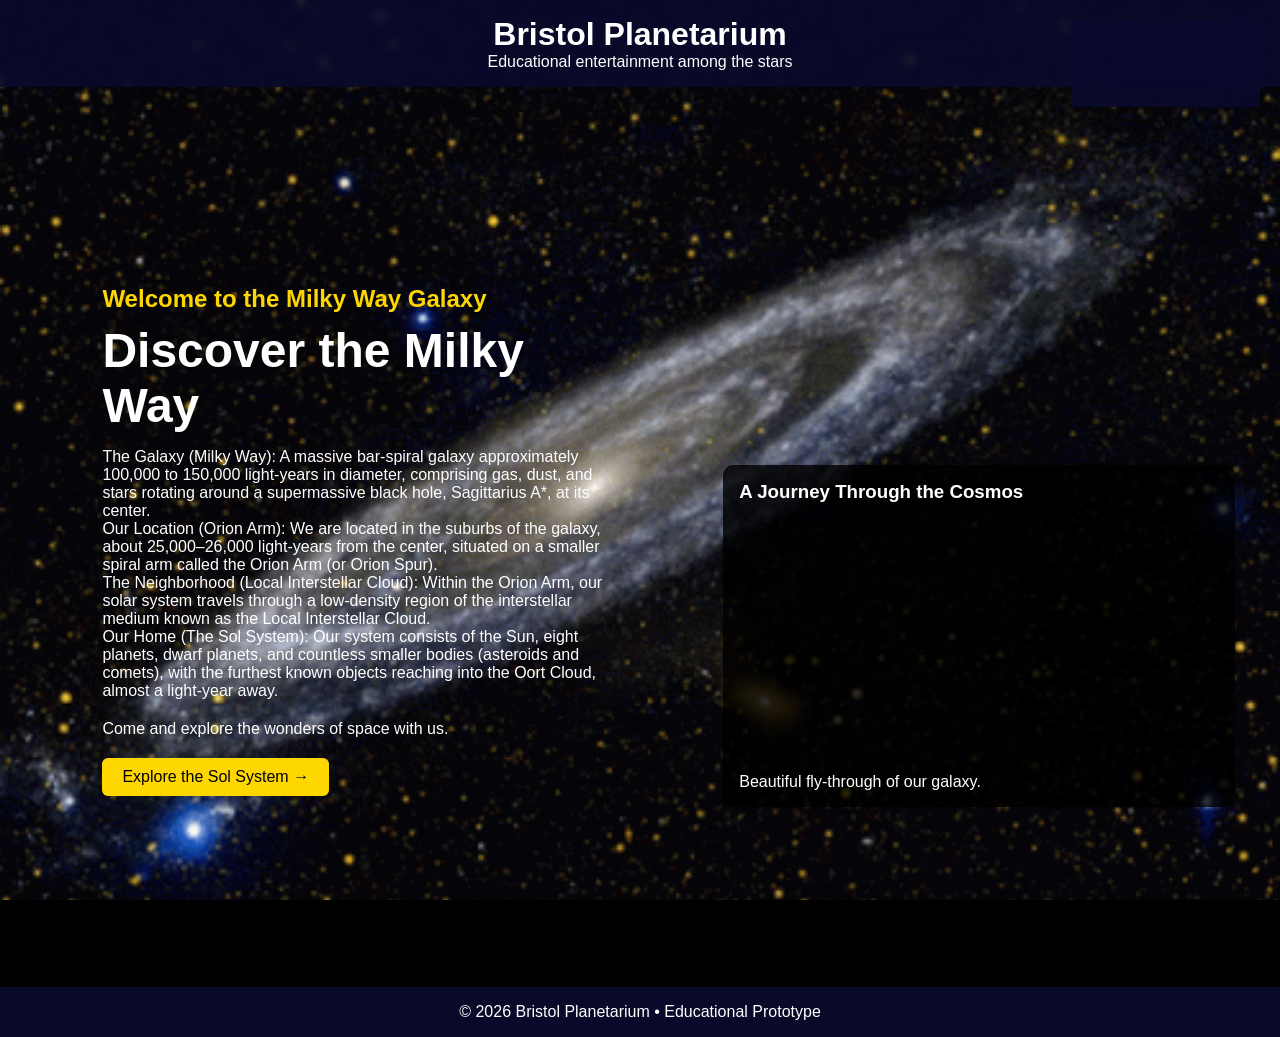
==== index.html @ 5920072c "Add files via upload This project involved creating a prototype website for a Bristol-based planetar" ====
<!DOCTYPE html>

<html lang="en">
<head>
    <meta charset="UTF-8">
    <meta name="viewport" content="width=device-width, initial-scale=1.0">
    <title>Bristol Planetarium | Explore the Milky Way</title>
    <link rel="stylesheet" href="css/style.css">
</head>
<script src="js/main.js"></script>
<body>



<header>
    <div class="container">
        <h1>Bristol Planetarium</h1>
        <p>Educational entertainment among the stars</p>
    </div>
</header>

<!-- NAVIGATION - Hamburger menu Horizontal Pop-up -->
<nav class="main-nav">
    <div class="nav-container">
        <!-- Menu Button -->
        <button class="nav-toggle" 
                id="nav-toggle"
                aria-label="Open navigation menu"
                aria-expanded="false"
                aria-controls="nav-horizontal">
            <span class="menu-text">Menu</span>
            <span class="hamburger-icon">☰</span>
        </button>

        <!-- Horizontal Pop-up Menu -->
        <ul class="nav-horizontal" id="nav-horizontal">
            <li><a href="index.html" class="nav-btn">
                <img src="images/milkyway.png" alt="Milky Way navigation button">
                <span>Milky Way</span>
            </a></li>
            
            <li><a href="solarsystem.html" class="nav-btn">
                <img src="images/solarsystem.png" alt="Our Solar System navigation button">
                <span>Our Solar System</span>
            </a></li>
            
            <li><a href="earth.html" class="nav-btn">
                <img src="images/earth.png" alt="Earth navigation button">
                <span>Earth</span>
            </a></li>
            <li><a href="moon.html" class="nav-btn">
                 <img src="images/moon.png" alt="Moon navigation button">
                 <span>Moon</span>
            </a></li>
            
        </ul>
    </div>
</nav>

<main id="main-content">

    <!-- homepage -->
    <section class="homepage">
        
        <div class="homepage-content top-left">
            <h2>Welcome to the Milky Way Galaxy</h2>
            <h1>Discover the Milky Way</h1>
            <p>
                The Galaxy (Milky Way): A massive bar-spiral galaxy approximately 100,000 to 150,000 light-years in diameter, comprising gas, dust, and stars rotating around a supermassive black hole, Sagittarius A*, at its center.<br>
                Our Location (Orion Arm): We are located in the suburbs of the galaxy, about 25,000–26,000 light-years from the center, situated on a smaller spiral arm called the Orion Arm (or Orion Spur).<br>
                The Neighborhood (Local Interstellar Cloud): Within the Orion Arm, our solar system travels through a low-density region of the interstellar medium known as the Local Interstellar Cloud.<br>
                Our Home (The Sol System): Our system consists of the Sun, eight planets, dwarf planets, and countless smaller bodies (asteroids and comets), with the furthest known objects reaching into the Oort Cloud, almost a light-year away.<br>
            </p>
                Come and explore the wonders of space with us.
            </p>
            <a href="solarsystem.html" class="cta-button">Explore the Sol System →</a>
        </div>

        <!--youtube VIDEO -->
        <div class="video-container">
            <h3>A Journey Through the Cosmos</h3>
            <div class="video-wrapper">
                <iframe 
                    src="https://www.youtube.com/embed/wEZBNsU4dMU"
                    title="Journey through the Milky Way"
                    frameborder="0"
                    allowfullscreen
                    loading="lazy">
                </iframe>
            </div>
            <p class="video-caption">
                Beautiful fly-through of our galaxy.
            </p>
        </div>

    </section>

</main>

<footer>
    <p>&copy; 2026 Bristol Planetarium • Educational Prototype</p>
</footer>


</body>
</html>
---- css/style.css ----
/* ====================== ACCESSIBILITY ====================== */
.skip-link {
    position: absolute;
    left: -9999px;
    top: 10px;
    background: black;
    color: white;
    padding: 12px;
    z-index: 999;
}

.skip-link:focus {
    left: 10px;
}
a:focus,
button:focus {
    outline: 3px solid gold;
    outline-offset: 4px;
}
/* ====================== GLOBAL STYLES ====================== */
* {
  margin: 0;
  padding: 0;
  box-sizing: border-box;
  }

body {
font-family: Arial, sans-serif;
color: white;
background: black;
}

/* HEADER */
header {
text-align: center;
padding: 1rem;
background: rgba(10, 10, 46, 0.85);
backdrop-filter: blur(4px);
position: relative;
z-index: 10;
}

/* NAV IMAGE BUTTONS */
nav {
background: rgba(10, 10, 46, 0.85);
backdrop-filter: blur(4px);
position: relative;
z-index: 10;
}

.nav-buttons {
display: flex;
justify-content: center;
gap: 2.5rem;
list-style: none;
padding: 1rem 0;
}

.nav-btn {
text-decoration: none;
text-align: center;
color: white;
display: flex;
flex-direction: column;
align-items: center;
transition: transform 0.3s ease;
}

/* ROUND BUTTONS with transition */
.nav-btn img {
width: 110px;
height: 110px;
object-fit: cover;
border-radius: 50%;
background: rgba(255,255,255,0.05);
padding: 10px;
transition: transform 0.3s ease, box-shadow 0.3s ease;
}

.nav-btn span {
margin-top: 0.5rem;
font-size: 0.95rem;
}

/* HOVER effects */
.nav-btn:hover img {
transform: scale(1.1);
box-shadow: 0 0 20px rgba(255, 215, 0, 0.6);
}

.nav-btn:hover {
transform: translateY(-3px);
}

/* Home page */
.homepage {
position: relative;
width: 100%;
min-height: 100vh;
overflow: hidden;
}

/* MOVING BACKGROUND */
.homepage::before {
    content: '';
    position: fixed;
    inset: 0;
    background: url('../images/milkyway.gif') center/cover no-repeat;
    z-index: -2;        
}
/* DARK OVERLAY */
/*.homepage::after {
content: '';
position: fixed;
top: 0;
left: 0;
width: 100%;
height: 100vh;
background: rgba(10, 10, 46, 0.75);
z-index: -1;
}

/* ANIMATION */
@keyframes slowPan {
from { background-position: 0 0; }
to   { background-position: -2000px 0; }
}

/* TEXT */
.homepage-content.top-left {
position: absolute;
top: 22%;
left: 8%;
max-width: 500px;
z-index: 2;
}

.homepage-content h2 {
color: gold;
margin-bottom: 10px;
}

.homepage-content h1 {
font-size: 3rem;
margin-bottom: 15px;
}

.homepage-content p {
margin-bottom: 20px;
}

/* Call to action BUTTON - explore the sol system */
.cta-button {
display: inline-block;
padding: 10px 20px;
background: gold;
color: black;
text-decoration: none;
border-radius: 6px;
}

/* youtube VIDEO */
.video-container {
position: absolute;
bottom: 20%;
right: 3.5%;
width: 40%;
max-width: 1000px;
background: rgba(0,0,0,0.8);
padding: 1rem;
border-radius: 10px;
z-index: 3;
}

.video-wrapper {
position: relative;
padding-bottom: 56.25%;
height: 0;
}

.video-wrapper iframe {
position: absolute;
width: 100%;
height: 100%;
}

/* FOOTER */
footer {
text-align: center;
padding: 1rem;
background: rgba(10, 10, 46, 0.9);
}

/* responsive styles */
@media (max-width: 768px) {
.nav-buttons {
flex-direction: column;
gap: 1.5rem;
}


.homepage-content.top-left {
    position: relative;
    top: auto;
    left: auto;
    text-align: center;
    padding: 2rem;
}

.video-container {
    position: relative;
    width: 90%;
    margin: 2rem auto;
}


}
/* SOLAR SYSTEM PAGE (GIF BACKGROUND) */

.solar-page {
position: relative;
min-height: 100vh;
}

/* FULLSCREEN GIF  */
.solar-page::before {
content: '';
position: fixed;
inset: 0;
background: url('../images/animatedsolarsystem.gif') center/cover no-repeat;
z-index: -1;
}

/* BACK BUTTON (back to home) */
.back-home-img {
position: fixed;
top: 20px;
left: 20px;
z-index: 10;
text-decoration: none;
color: white;
text-align: center;
}

.back-home-img img {
width: 90px;
height: 90px;
border-radius: 50%;
padding: 8px;
background: rgba(0,0,0,0.4);
transition: 0.3s;
}

.back-home-img span {
display: block;
margin-top: 5px;
font-size: 0.85rem;
}

.back-home-img:hover img {
transform: scale(1.1);
box-shadow: 0 0 15px rgba(255,215,0,0.7);
}


/* TEXT COLUMNS */
.solar-text {
position: absolute;
top: 50%;
transform: translateY(-50%);
width: 22%;
background: rgba(0, 0, 0, 0.112);
padding: 1.5rem;
border-radius: 10px;
}

/* PUSH TO EDGES */
.solar-text.left {
left: 2%;
}

.solar-text.right {
right: 2%;
}

/* ====================== EARTH PAGE ====================== */
.earth-page {
    position: relative;
    min-height: 100vh;
    width: 100%;
    overflow: hidden;
    color: white;
}

/* Video Background */
.earth-page::before {
    content: '';
    position: fixed;
    top: 0;
    left: 0;
    width: 100%;
    height: 100%;
    background: #000;
    z-index: -2;
}

.earth-page video {
    position: fixed;
    top: 0;
    left: 0;
    width: 100%;
    height: 100%;
    object-fit: cover;
    z-index: -2;
   /* filter: brightness(0.75);        /* Slightly darken video for text readability */
}

/* Dark Overlay */
/*.earth-page::after {
    content: '';
    position: fixed;
    top: 0;
    left: 0;
    width: 100%;
    height: 100%;
    background: rgba(10, 10, 46, 0.65);
    z-index: -1;
}

/* Text Columns - same styles as solar-page */
.solar-text {
    position: absolute;
    top: 50%;
    transform: translateY(-50%);
    width: 28%;
    background: rgba(0, 0, 0, 0.68);
    padding: 1.8rem;
    border-radius: 12px;
    backdrop-filter: blur(6px);
    line-height: 1.65;
    z-index: 2;
}

.solar-text.left {
    left: 6%;
}

.solar-text.right {
    right: 6%;
}

.solar-text h2 {
    color: #ffd700;
    margin-bottom: 1rem;
    font-size: 1.65rem;
}

.solar-text ul {
    margin: 1rem 0 1.2rem 0;
    padding-left: 1.3rem;
}

.solar-text li {
    margin-bottom: 0.7rem;
}

/* Responsive */
@media (max-width: 900px) {
    .solar-text {
        position: relative;
        top: auto;
        transform: none;
        width: 85%;
        margin: 2rem auto;
        left: auto;
        right: auto;
    }
    
    .solar-text.left,
    .solar-text.right {
        left: auto;
        right: auto;
    }
}
/* ====================== MAIN NAVIGATION - TOP RIGHT ====================== */
.main-nav {
    position: fixed;
    top: 0;
    right: 0;
    z-index: 100;
}

.nav-container {
    position: relative;
    padding: 1.2rem 2rem;
}

/* Menu Toggle Button */
.nav-toggle {
    background: rgba(10, 10, 46, 0.85);
    color: white;
    border: none;
    padding: 14px 24px;
    border-radius: 50px;
    font-size: 1.1rem;
    cursor: pointer;
    display: flex;
    align-items: center;
    gap: 12px;
    box-shadow: 0 4px 15px rgba(0, 0, 0, 0.4);
    backdrop-filter: blur(8px);
    transition: all 0.3s ease;
}

.nav-toggle:hover {
    background: rgba(255, 215, 0, 0.25);
    color: #ffd700;
}

/* ====================== HORIZONTAL POP-UP MENU ====================== */
.main-nav {
    position: fixed;
    top: 20px;
    right: 20px;
    z-index: 100;
}

.nav-container {
    position: relative;
    display: flex;
    justify-content: flex-end;
}

/* Menu Toggle Button */
.nav-toggle {
    background: rgba(10, 10, 46, 0.9);
    color: white;
    border: none;
    padding: 14px 26px;
    border-radius: 50px;
    font-size: 1.1rem;
    cursor: pointer;
    display: flex;
    align-items: center;
    gap: 12px;
    box-shadow: 0 5px 20px rgba(0, 0, 0, 0.5);
    backdrop-filter: blur(10px);
    transition: all 0.3s ease;
}

.nav-toggle:hover {
    background: rgba(255, 215, 0, 0.25);
    color: #ffd700;
}

/* Horizontal Menu Container */
.nav-horizontal {
    position: absolute;
    top: 50%;
    right: 100%;                    /* Position to the left of the button */
    transform: translateY(-50%);
    display: none;
    flex-direction: row;
    gap: 1.2rem;
    list-style: none;
    margin: 0;
    padding: 0 1.5rem;
    background: rgba(10, 10, 46, 0.78);   /* Transparent */
    border-radius: 50px;
    box-shadow: 0 10px 30px rgba(0, 0, 0, 0.5);
    backdrop-filter: blur(12px);
    z-index: 110;
    opacity: 0;
    transition: all 0.4s ease;
    white-space: nowrap;
}

.nav-horizontal.active {
    display: flex;
    opacity: 1;
    transform: translateY(-50%) translateX(-20px);   /* Slight slide effect */
}

/* Sequential Pop-up Animation (Left to Right) */
.nav-horizontal li {
    opacity: 0;
    transform: translateX(30px) scale(0.8);
    transition: all 0.5s cubic-bezier(0.34, 1.56, 0.64, 1);
}

.nav-horizontal.active li {
    opacity: 1;
    transform: translateX(0) scale(1);
}

/* Staggered delay */
.nav-horizontal.active li:nth-child(1) { transition-delay: 0.05s; }
.nav-horizontal.active li:nth-child(2) { transition-delay: 0.15s; }
.nav-horizontal.active li:nth-child(3) { transition-delay: 0.25s; }

/* Bigger Horizontal Buttons */
.nav-horizontal .nav-btn {
    display: flex;
    flex-direction: column;
    align-items: center;
    gap: 8px;
    padding: 10px 12px;
    color: white;
    text-decoration: none;
    border-radius: 12px;
    transition: all 0.3s ease;
    min-width: 90px;
}

.nav-horizontal .nav-btn:hover {
    background: rgba(255, 215, 0, 0.25);
    transform: translateY(-4px);
}

.nav-horizontal .nav-btn img {
    width: 78px;
    height: 78px;
    border-radius: 50%;
    object-fit: cover;
    transition: transform 0.3s ease;
}

.nav-horizontal .nav-btn:hover img {
    transform: scale(1.1);
}

.nav-horizontal .nav-btn span {
    font-size: 0.95rem;
    font-weight: 500;
}
/* 🌍 PLANET BUTTON ROW */
.planet-nav {
    position: absolute;
    bottom: 2%;
    left: 50%;
    transform: translateX(-50%);
    
    display: flex;
    gap: 1.8rem;
    flex-wrap: nowrap;
    justify-content: center;

    z-index: 5;
}

/* Make them slightly smaller than main nav (optional) */
.planet-nav .nav-btn img {
    width: 85px;
    height: 85px;
}
/* 🌕 MOON BUTTON */
.moon-button {
    position: absolute;
    top: 120px;
    right: 16%;
    
    z-index: 6;

    display: flex;
    flex-direction: column;
    align-items: center;

    text-decoration: none;
    color: white;
}

/* 3x larger than back button */
.moon-button img {
    width: 170px;
    height: 170px;

    object-fit: contain;

    transition: transform 0.3s ease,
                box-shadow 0.3s ease;
}

/* Label */
.moon-button span {
    margin-top: 12px;
    font-size: 1.3rem;
    font-weight: bold;
}

/* Hover effect */
.moon-button:hover img {
    transform: scale(1.08);
    filter: drop-shadow(0 0 18px rgba(255,255,255,0.8));
}

/* LOWER RIGHT TEXT BOX */
.earth-page .solar-text.right {
    top: 70%;
}
/* ====================== EARTH PAGE ====================== */
.moon-page {
    position: relative;
    min-height: 100vh;
    width: 100%;
    overflow: hidden;
    color: white;
}

/* Video Background */
.moon-page::before {
    content: '';
    position: fixed;
    top: 0;
    left: 0;
    width: 100%;
    height: 100%;
    background: #000;
    z-index: -2;
}

.moon-page video {
    position: fixed;
    top: 0;
    left: 0;
    width: 100%;
    height: 100%;
    object-fit: cover;
    z-index: -2;
   /* filter: brightness(0.75);        /* Slightly darken video for text readability */
}

/* Dark Overlay */
/*.moon-page::after {
    content: '';
    position: fixed;
    top: 0;
    left: 0;
    width: 100%;
    height: 100%;
    background: rgba(10, 10, 46, 0.65);
    z-index: -1;
}

/* Text Columns - Reuse same styles as solar-page */
.solar-text {
    position: absolute;
    top: 50%;
    transform: translateY(-50%);
    width: 28%;
    background: rgba(0, 0, 0, 0.68);
    padding: 1.8rem;
    border-radius: 12px;
    backdrop-filter: blur(6px);
    line-height: 1.65;
    z-index: 2;
}

.solar-text.left {
    left: 6%;
}

.solar-text.right {
    right: 6%;
}

.solar-text h2 {
    color: #ffd700;
    margin-bottom: 1rem;
    font-size: 1.65rem;
}

.solar-text ul {
    margin: 1rem 0 1.2rem 0;
    padding-left: 1.3rem;
}

.solar-text li {
    margin-bottom: 0.7rem;
}

/* Responsive */
@media (max-width: 900px) {
    .solar-text {
        position: relative;
        top: auto;
        transform: none;
        width: 85%;
        margin: 2rem auto;
        left: auto;
        right: auto;
    }
    
    .solar-text.left,
    .solar-text.right {
        left: auto;
        right: auto;
    }
}
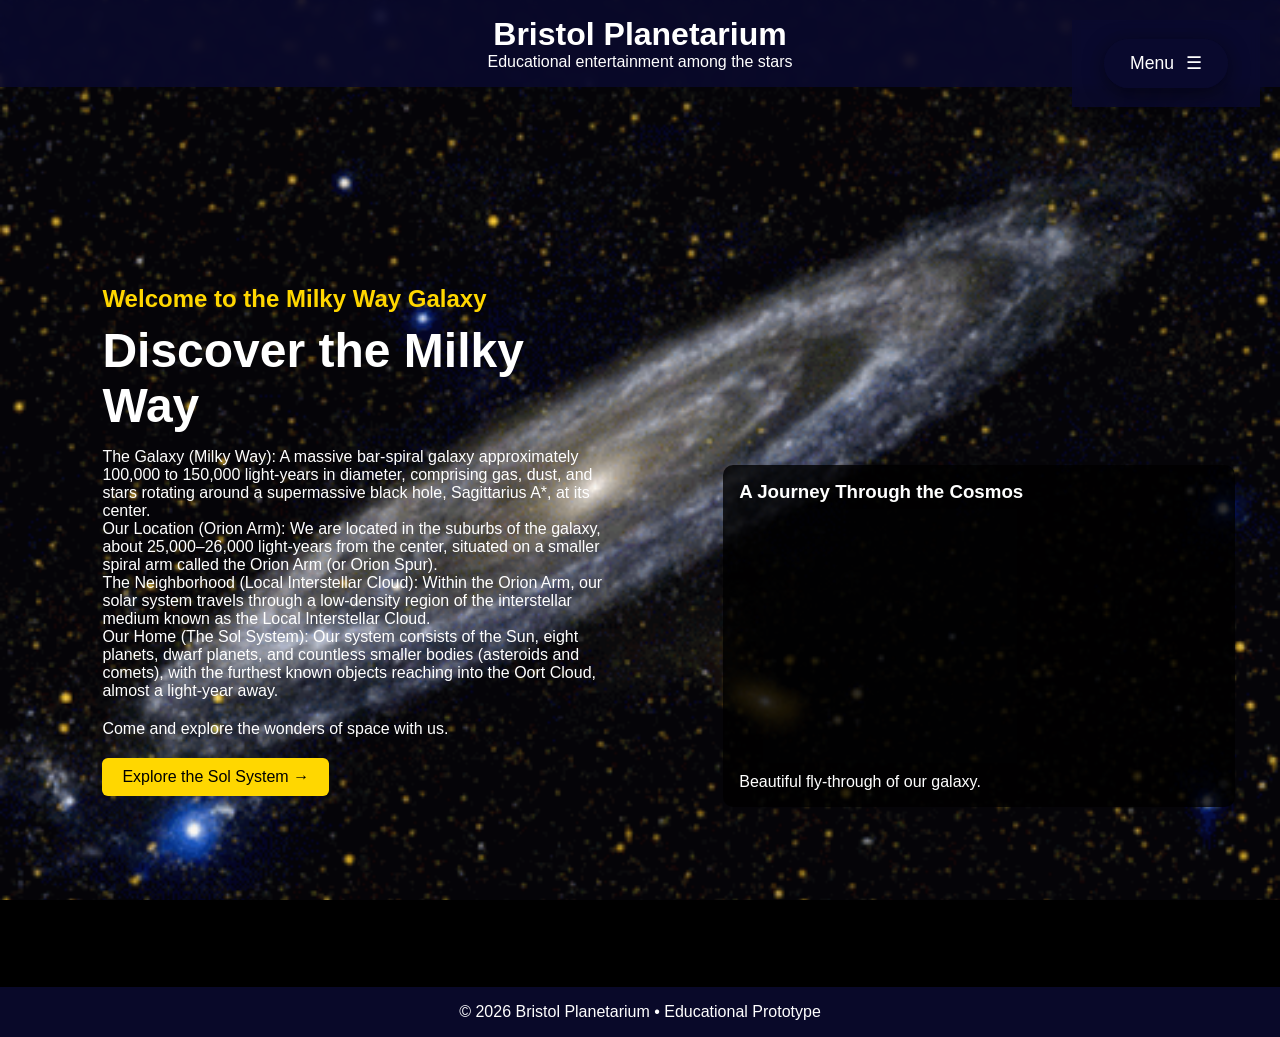
==== commit 5c6dd4d8: "Fix HTML formatting and script path case sensitivity" ====
--- a/index.html
+++ b/index.html
@@ -7,7 +7,7 @@
     <title>Bristol Planetarium | Explore the Milky Way</title>
     <link rel="stylesheet" href="css/style.css">
 </head>
-<script src="js/main.js"></script>
+<script src="JS/main.js"></script>
 <body>
 
 
